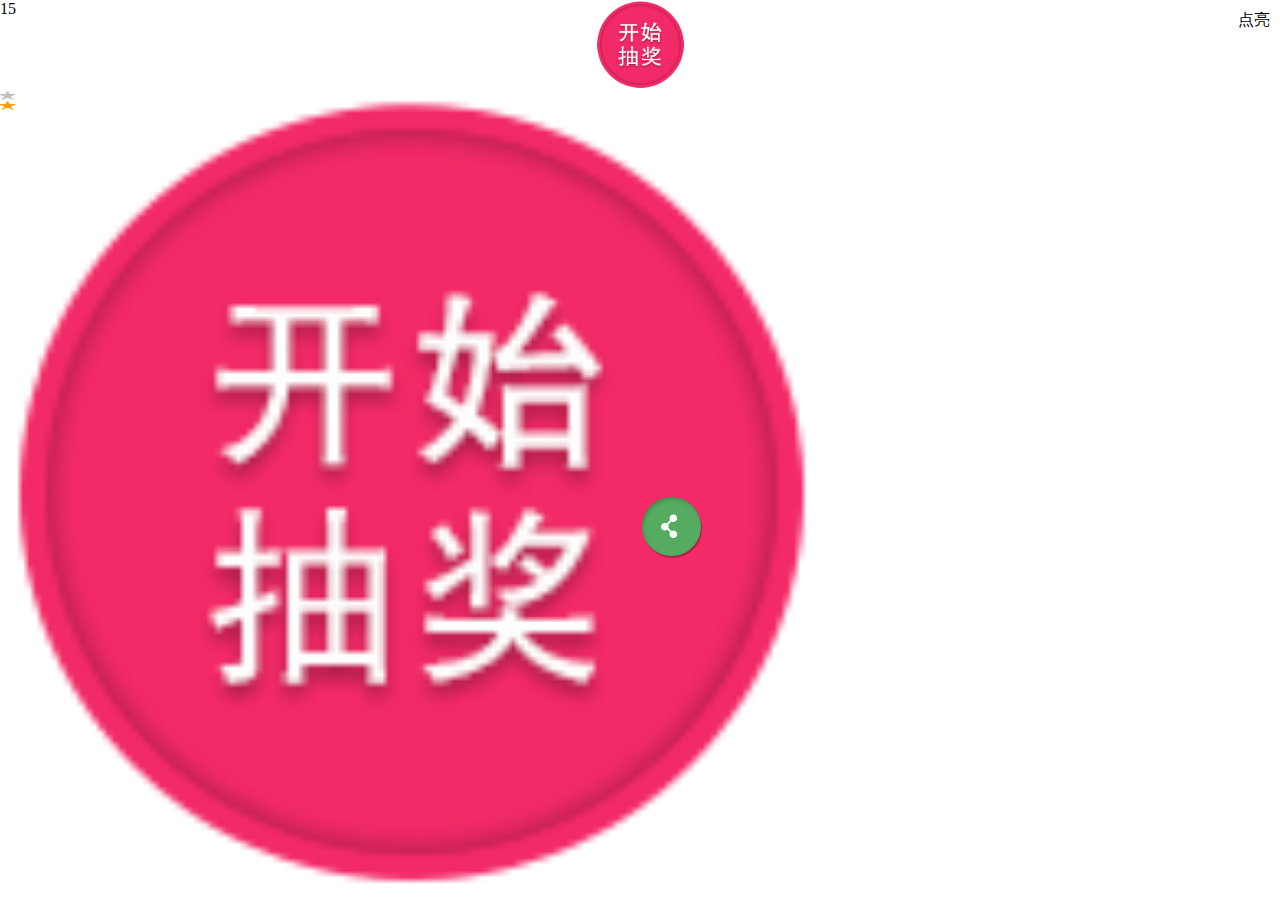
==== index.html @ f8f0256b "问题：在南瓜的位置上点击,找到对应的南瓜" ====
<!DOCTYPE HTML>
<html>
<head>
    <meta charset="utf-8">
    <meta name="viewport" content="width=device-width, initial-scale=1">
    <title>演示：使用HTML5实现刮刮卡效果</title>
    <style type="text/css">
        *{
            margin:0;
            padding:0;
        }
        html,body{
            height: 100%;
        }
        .oprArea{
            height: 100%;
        }
        .bodyArea{
            height: 90%;
            position: relative;
            background: url("img/lucky-draw.png") left center no-repeat;
            background-size: contain;
        }
        .headerArea{
            height: 10%;
            background: url("img/lucky-draw.png") center center no-repeat;
            background-size: contain;
        }
        .pumpkin{
            position: absolute;
            z-index: 5;
            width: 20px;
            height: 20px;
        }
        .light{
            position: absolute;
            z-index: 10;
            pointer-events: none;
            left: 50%;
            top: 50%;
        }
        #canvas{
            display: none;
            position: absolute;
            left: 0;
            top: 0;
            height: 100%;
            width: 100%;
            z-index: 8;
        }
        .allLight{
            position: absolute;
            right: 10px;
            top: 10px;
            z-index: 20;

        }
    </style>
</head>

<body>
<div class="oprArea">
    <div class="headerArea">
        <div class="cutTime">15</div>
        <div class="allLight">点亮</div>
    </div>
    <div class="bodyArea">
        <img class="light" src="img/share.png" alt="">
        <img class="pumpkin pumpkin1" src="img/star.png">
        <img class="pumpkin pumpkin2" src="img/star.png">
        <img class="pumpkin pumpkin3" src="img/star.png">
        <img class="pumpkin pumpkin4" src="img/star.png">
    </div>
</div>
<canvas id="canvas"></canvas>


<script src="jquery.js"></script>
<script type="text/javascript">
    /*    var pumpkinLight = {
     _init:function () {

     },
     _render:function () {

     },
     _bind:function () {

     }
     };*/

    window.onload = function() {
        var $pumpkin = $('.pumpkin');
        var canvas = document.querySelector('canvas');
        var w =  document.body.clientWidth,
                h =  document.body.clientHeight;
        var offsetX = canvas.offsetLeft,
                offsetY = canvas.offsetTop;
        var ctx=canvas.getContext('2d');

        var $light = $('.light');
        var $canvas = $('#canvas');
        var $bodyArea = $('.bodyArea');

        var pumpkinArr = [];


        var x,y;

        layer(ctx);
        placePumpkin();

        canvas.addEventListener('touchstart', circle);
        
        $('.allLight').on('touchstart',function (e) {
            e.preventDefault();
            $canvas.hide();
            setTimeout(function(){$canvas.show();},1000)
        });
        
        function placePumpkin() {
            $pumpkin.each(function (key,value) {
                var place = getRandomPlace();
                $(value).css({
                    'left':place.w,
                    'top':place.h
                })
            })
        }
        function getRandomPlace() {
            var obj = {};
            var placeW = $bodyArea.width();
            var placeH = $bodyArea.height();
            var arrW = [];
            var arrH = [];
            $pumpkin.each(function (key,value) {
                arrW.push($(value).width());
                arrH.push($(value).height())
            });
            var maxW = Math.max.apply(null,arrW);
            var maxH = Math.max.apply(null,arrH);

            obj.w =  Math.random()*(placeW - maxW*2) + maxW;
            obj.h =  Math.random()*(placeH - maxH*2) + maxH;

            pumpkinWArr.push(obj.w);
            pumpkinHArr.push(obj.h);
            //[{
            //  l:left,
            //  t:yop,
            //  w:width,
            //  h:height
            // }]
            return obj
        }
        function layer(ctx) {
            canvas.width=w;
            canvas.height=h;
            ctx.fillStyle='transparent';
            ctx.fillRect(0, 0,w,h);
            ctx.fillStyle = 'gray';
            ctx.fillRect(0, 0, w, h);
            ctx.globalCompositeOperation = 'destination-out';
        }
        function circle(e) {
            e.preventDefault();
            var thisX = e.targetTouches[0].clientX,
                    thisY = e.targetTouches[0].clientY;
            if(thisX > x - 10 && thisX < x + 10 && thisY > y - 10 && thisY < y + 10){//在点亮的位置上重新点击，但是半径小一半
                if(thisX){//在南瓜的位置上点击,找到对应的南瓜

                }
            }else{
                layer(ctx);
                x = (e.targetTouches[0].clientX + document.body.scrollLeft || e.pageX) - offsetX || 0;
                y = (e.targetTouches[0].clientY + document.body.scrollTop || e.pageY) - offsetY || 0;
                ctx.beginPath();
                ctx.arc(x, y, 20, 0, Math.PI * 2);
                ctx.fill();
            }
            $light.css({
                left: x +'px',
                top: y  +'px'
            })
        }
        inPumpkinArea()
        function inPumpkinArea(thisX,thisY) {
            $.each(pumpkinWArr,function(key,value){
                if(thisX >= value.l && thisX <= value.l + value.w){
                    return true
                }
            });
            $.each(pumpkinHArr,function(key,value){
                if(thisY >= value.t && thisY <= value.t + value.h){
                    return true
                }
            })
        }


    };

</script>
</body>
</html>
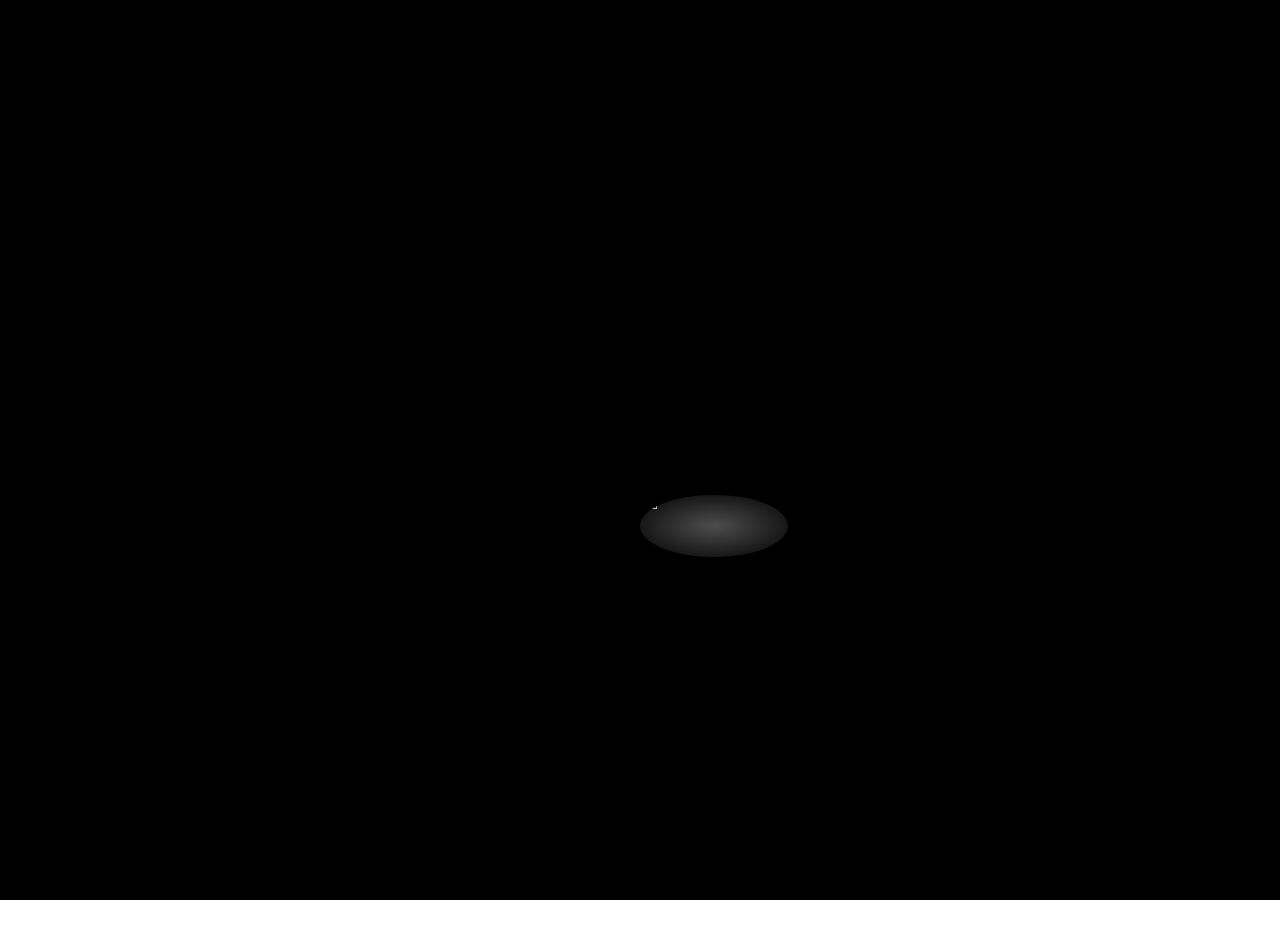
==== commit 502f7db3: "开始时的页面" ====
--- a/index.html
+++ b/index.html
@@ -14,23 +14,50 @@
         }
         .oprArea{
             height: 100%;
+            overflow: hidden;
+        }
+        .headerArea{
+            height: 10%;
+            background: url("img/headerArea.jpg") center center no-repeat;
+            background-size: 100% 100%;
+        }
+        .cutTime{
+            position: absolute;
+            height: 6%;
+            width: 15%;
+            left: 0;
+            top:0;
+            z-index: 15;
+            background: url("img/cutTime.png") center center no-repeat;
+            background-size: contain;
+        }
+        .help{
+            position: absolute;
+            height: 6%;
+            width: 17%;
+            right: 0;
+            top:0;
+            z-index: 15;
+            background: url("img/help.png") center center no-repeat;
+            background-size: contain;
         }
         .bodyArea{
             height: 90%;
             position: relative;
-            background: url("img/lucky-draw.png") left center no-repeat;
-            background-size: contain;
-        }
-        .headerArea{
-            height: 10%;
-            background: url("img/lucky-draw.png") center center no-repeat;
-            background-size: contain;
-        }
+            background: url("img/bodyArea.jpg") left center no-repeat;
+            background-size: 100% 100%;
+        }
+
+
         .pumpkin{
             position: absolute;
             z-index: 5;
-            width: 20px;
-            height: 20px;
+            background: url("img/pumpkin.png") left center no-repeat;
+            background-size: 100% 100%;
+        }
+        .pumpkin.bright{
+            background: url("img/pumpkinLight.png") left center no-repeat;
+            background-size: 100% 100%;
         }
         .light{
             position: absolute;
@@ -38,9 +65,16 @@
             pointer-events: none;
             left: 50%;
             top: 50%;
+            width: 11.55%;
+            height: 7.7%;
+            border-radius: 50%;
+            overflow: hidden;
+            background: -webkit-radial-gradient(#fff,#000);
+            background: -moz-radial-gradient(#fff,#000);
+            background: radial-gradient(rgba(255,255,255,.3),rgba(0,0,0,1));
         }
         #canvas{
-            display: none;
+            /*display: none;*/
             position: absolute;
             left: 0;
             top: 0;
@@ -48,13 +82,6 @@
             width: 100%;
             z-index: 8;
         }
-        .allLight{
-            position: absolute;
-            right: 10px;
-            top: 10px;
-            z-index: 20;
-
-        }
     </style>
 </head>
 
@@ -62,22 +89,34 @@
 <div class="oprArea">
     <div class="headerArea">
         <div class="cutTime">15</div>
-        <div class="allLight">点亮</div>
+        <div class="help"></div>
     </div>
     <div class="bodyArea">
-        <img class="light" src="img/share.png" alt="">
-        <img class="pumpkin pumpkin1" src="img/star.png">
-        <img class="pumpkin pumpkin2" src="img/star.png">
-        <img class="pumpkin pumpkin3" src="img/star.png">
-        <img class="pumpkin pumpkin4" src="img/star.png">
+        <img class="light" src="img/light.png" alt="">
+        <div class="pumpkin pumpkin1"  style="width: 10%;height: 6%;"></div>
+        <div class="pumpkin pumpkin2"  style="width: 15%;height: 9%;"></div>
+        <div class="pumpkin pumpkin3"  style="width: 10%;height: 6%;"></div>
+        <div class="pumpkin pumpkin4"  style="width: 10%;height: 6%;"></div>
+        <div class="pumpkin pumpkin5"  style="width: 15%;height: 9%;"></div>
     </div>
 </div>
 <canvas id="canvas"></canvas>
+<div class="resultArea">
+    <div class="success">
+        <img/>
+        <div class="getGiftBtn"></div>
+    </div>
+    <div class="fail">
+        <img/>
+        <div class="reStartBtn"></div>
+    </div>
+</div>
 
 
 <script src="jquery.js"></script>
 <script type="text/javascript">
     /*    var pumpkinLight = {
+
      _init:function () {
 
      },
@@ -100,65 +139,35 @@
 
         var $light = $('.light');
         var $canvas = $('#canvas');
+        var headerAreaH = $('.headerArea').height();
         var $bodyArea = $('.bodyArea');
 
+
         var pumpkinArr = [];
-
+        var num = 0;
 
         var x,y;
-
+        canvas.width=w;
+        canvas.height=h;
+        ctx.fillStyle='transparent';
+        ctx.fillRect(0, 0,w,h);
         layer(ctx);
-        placePumpkin();
+        getRandomPlace();
 
         canvas.addEventListener('touchstart', circle);
         
-        $('.allLight').on('touchstart',function (e) {
+        $('.help').on('touchstart',function (e) {
             e.preventDefault();
             $canvas.hide();
             setTimeout(function(){$canvas.show();},1000)
         });
-        
-        function placePumpkin() {
-            $pumpkin.each(function (key,value) {
-                var place = getRandomPlace();
-                $(value).css({
-                    'left':place.w,
-                    'top':place.h
-                })
-            })
-        }
-        function getRandomPlace() {
-            var obj = {};
-            var placeW = $bodyArea.width();
-            var placeH = $bodyArea.height();
-            var arrW = [];
-            var arrH = [];
-            $pumpkin.each(function (key,value) {
-                arrW.push($(value).width());
-                arrH.push($(value).height())
-            });
-            var maxW = Math.max.apply(null,arrW);
-            var maxH = Math.max.apply(null,arrH);
-
-            obj.w =  Math.random()*(placeW - maxW*2) + maxW;
-            obj.h =  Math.random()*(placeH - maxH*2) + maxH;
-
-            pumpkinWArr.push(obj.w);
-            pumpkinHArr.push(obj.h);
-            //[{
-            //  l:left,
-            //  t:yop,
-            //  w:width,
-            //  h:height
-            // }]
-            return obj
-        }
+
         function layer(ctx) {
             canvas.width=w;
             canvas.height=h;
             ctx.fillStyle='transparent';
             ctx.fillRect(0, 0,w,h);
-            ctx.fillStyle = 'gray';
+            ctx.fillStyle = 'black';
             ctx.fillRect(0, 0, w, h);
             ctx.globalCompositeOperation = 'destination-out';
         }
@@ -167,11 +176,16 @@
             var thisX = e.targetTouches[0].clientX,
                     thisY = e.targetTouches[0].clientY;
             if(thisX > x - 10 && thisX < x + 10 && thisY > y - 10 && thisY < y + 10){//在点亮的位置上重新点击，但是半径小一半
-                if(thisX){//在南瓜的位置上点击,找到对应的南瓜
-
+                var chooseP = inPumpkinArea(thisX,thisY);
+                if(chooseP){//在南瓜的位置上点击,找到对应的南瓜
+                    $('.'+chooseP.c).addClass('bright');
+                    num ++
+                }
+                if(num >= $pumpkin.length){
+                    alert(1)
                 }
             }else{
-                layer(ctx);
+                //layer(ctx);//若每次点击点亮区域重新变暗，则去掉注释
                 x = (e.targetTouches[0].clientX + document.body.scrollLeft || e.pageX) - offsetX || 0;
                 y = (e.targetTouches[0].clientY + document.body.scrollTop || e.pageY) - offsetY || 0;
                 ctx.beginPath();
@@ -179,25 +193,39 @@
                 ctx.fill();
             }
             $light.css({
-                left: x +'px',
-                top: y  +'px'
+                left: x - $light.width()/2  + 'px',
+                top: y  - $light.width()/2 - headerAreaH + 'px'
             })
-        }
-        inPumpkinArea()
+
+        }
+        function getRandomPlace() {
+            var placeW = $bodyArea.width();
+            var placeH = $bodyArea.height();
+            $pumpkin.each(function (key,value) {
+                var obj = {};
+                obj.w = $(value).width();
+                obj.h = $(value).height();
+                obj.l = Math.floor(Math.random()*(placeW - obj.w*2)) + obj.w;
+                obj.t = Math.floor(Math.random()*(placeH - obj.h*2)) + obj.h;
+                obj.c = $(value).attr('class').replace(/pumpkin/,'').trim();
+                $(value).css({
+                    left: obj.l +'px',
+                    top: obj.t  +'px'
+                });
+                pumpkinArr.push(obj);
+            });
+            return pumpkinArr
+        }
         function inPumpkinArea(thisX,thisY) {
-            $.each(pumpkinWArr,function(key,value){
-                if(thisX >= value.l && thisX <= value.l + value.w){
-                    return true
+            var chooseValue;
+            $.each(pumpkinArr,function(key,value){
+                if(thisX >= value.l && thisX <= value.l + value.w && thisY - headerAreaH >= value.t && thisY - headerAreaH <= value.t + value.h){
+                    chooseValue = value;
+                    return false;
                 }
             });
-            $.each(pumpkinHArr,function(key,value){
-                if(thisY >= value.t && thisY <= value.t + value.h){
-                    return true
-                }
-            })
-        }
-
-
+            return chooseValue
+        }
     };
 
 </script>
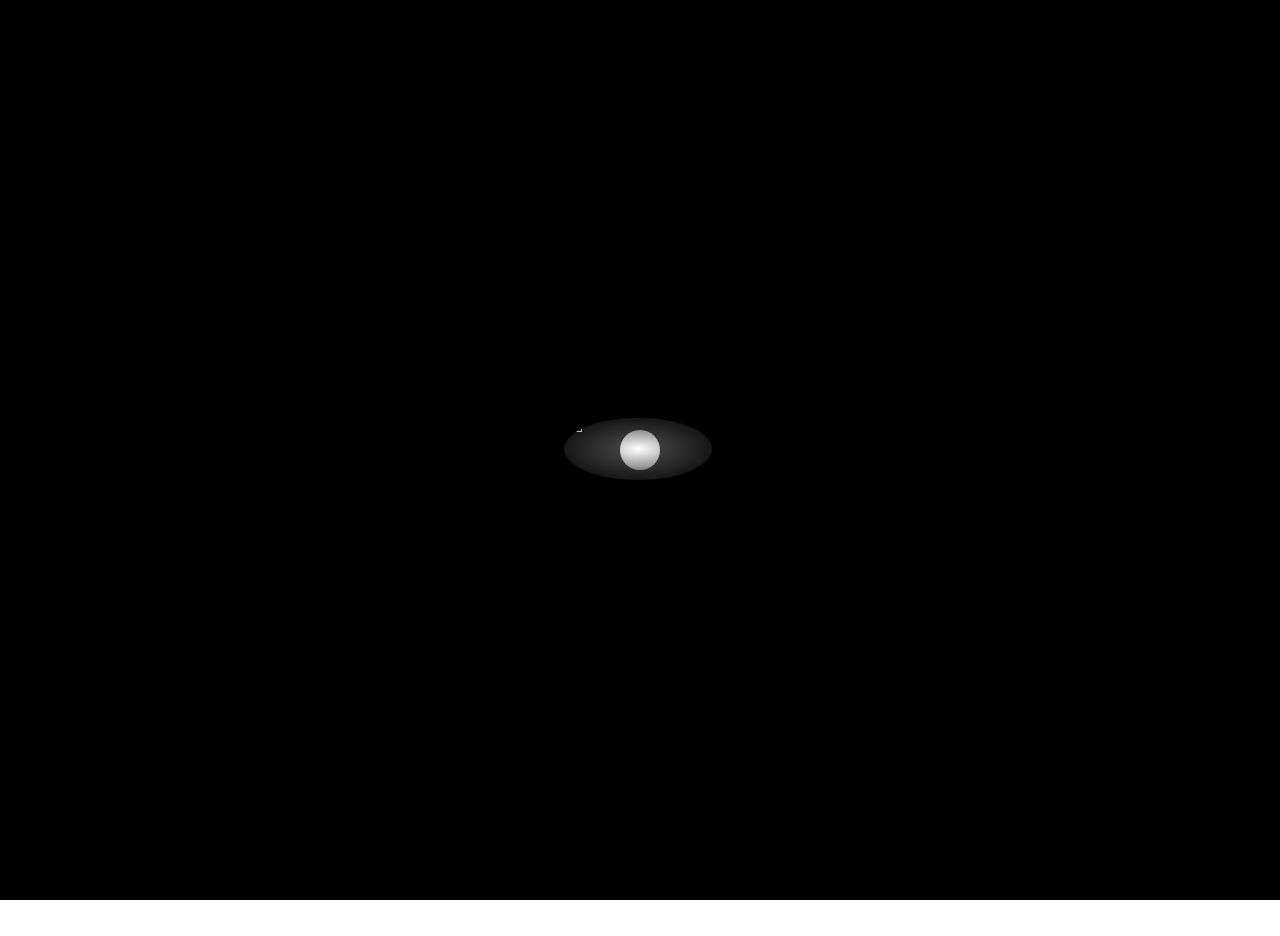
==== commit 34665f54: "开始有火柴点亮区域" ====
--- a/index.html
+++ b/index.html
@@ -3,7 +3,7 @@
 <head>
     <meta charset="utf-8">
     <meta name="viewport" content="width=device-width, initial-scale=1">
-    <title>演示：使用HTML5实现刮刮卡效果</title>
+    <title>halloween</title>
     <style type="text/css">
         *{
             margin:0;
@@ -47,8 +47,6 @@
             background: url("img/bodyArea.jpg") left center no-repeat;
             background-size: 100% 100%;
         }
-
-
         .pumpkin{
             position: absolute;
             z-index: 5;
@@ -63,8 +61,8 @@
             position: absolute;
             z-index: 10;
             pointer-events: none;
-            left: 50%;
-            top: 50%;
+            left: 44.1%;
+            top: 40.5%;
             width: 11.55%;
             height: 7.7%;
             border-radius: 50%;
@@ -141,10 +139,12 @@
         var $canvas = $('#canvas');
         var headerAreaH = $('.headerArea').height();
         var $bodyArea = $('.bodyArea');
+        var $help = $('.help');
 
 
         var pumpkinArr = [];
         var num = 0;
+        var r = 20;//火柴点亮半径；
 
         var x,y;
         canvas.width=w;
@@ -155,8 +155,8 @@
         getRandomPlace();
 
         canvas.addEventListener('touchstart', circle);
-        
-        $('.help').on('touchstart',function (e) {
+
+        $help.on('touchstart',function (e) {
             e.preventDefault();
             $canvas.hide();
             setTimeout(function(){$canvas.show();},1000)
@@ -170,26 +170,31 @@
             ctx.fillStyle = 'black';
             ctx.fillRect(0, 0, w, h);
             ctx.globalCompositeOperation = 'destination-out';
+            ctx.beginPath();
+            ctx.arc(w/2, h/2, r, 0, Math.PI * 2);
+            ctx.fill();
         }
         function circle(e) {
             e.preventDefault();
             var thisX = e.targetTouches[0].clientX,
                     thisY = e.targetTouches[0].clientY;
-            if(thisX > x - 10 && thisX < x + 10 && thisY > y - 10 && thisY < y + 10){//在点亮的位置上重新点击，但是半径小一半
+            if(thisX > x - r/2 && thisX < x + r/2 && thisY > y - r/2 && thisY < y + r/2){//在点亮的位置上重新点击，但是半径小一半
                 var chooseP = inPumpkinArea(thisX,thisY);
                 if(chooseP){//在南瓜的位置上点击,找到对应的南瓜
                     $('.'+chooseP.c).addClass('bright');
-                    num ++
-                }
-                if(num >= $pumpkin.length){
-                    alert(1)
+                    num ++;
+                    if(num >= $pumpkin.length){
+                        $canvas.hide();
+                        $help.off();
+                        alert(1)
+                    }
                 }
             }else{
                 //layer(ctx);//若每次点击点亮区域重新变暗，则去掉注释
                 x = (e.targetTouches[0].clientX + document.body.scrollLeft || e.pageX) - offsetX || 0;
                 y = (e.targetTouches[0].clientY + document.body.scrollTop || e.pageY) - offsetY || 0;
                 ctx.beginPath();
-                ctx.arc(x, y, 20, 0, Math.PI * 2);
+                ctx.arc(x, y, r, 0, Math.PI * 2);
                 ctx.fill();
             }
             $light.css({
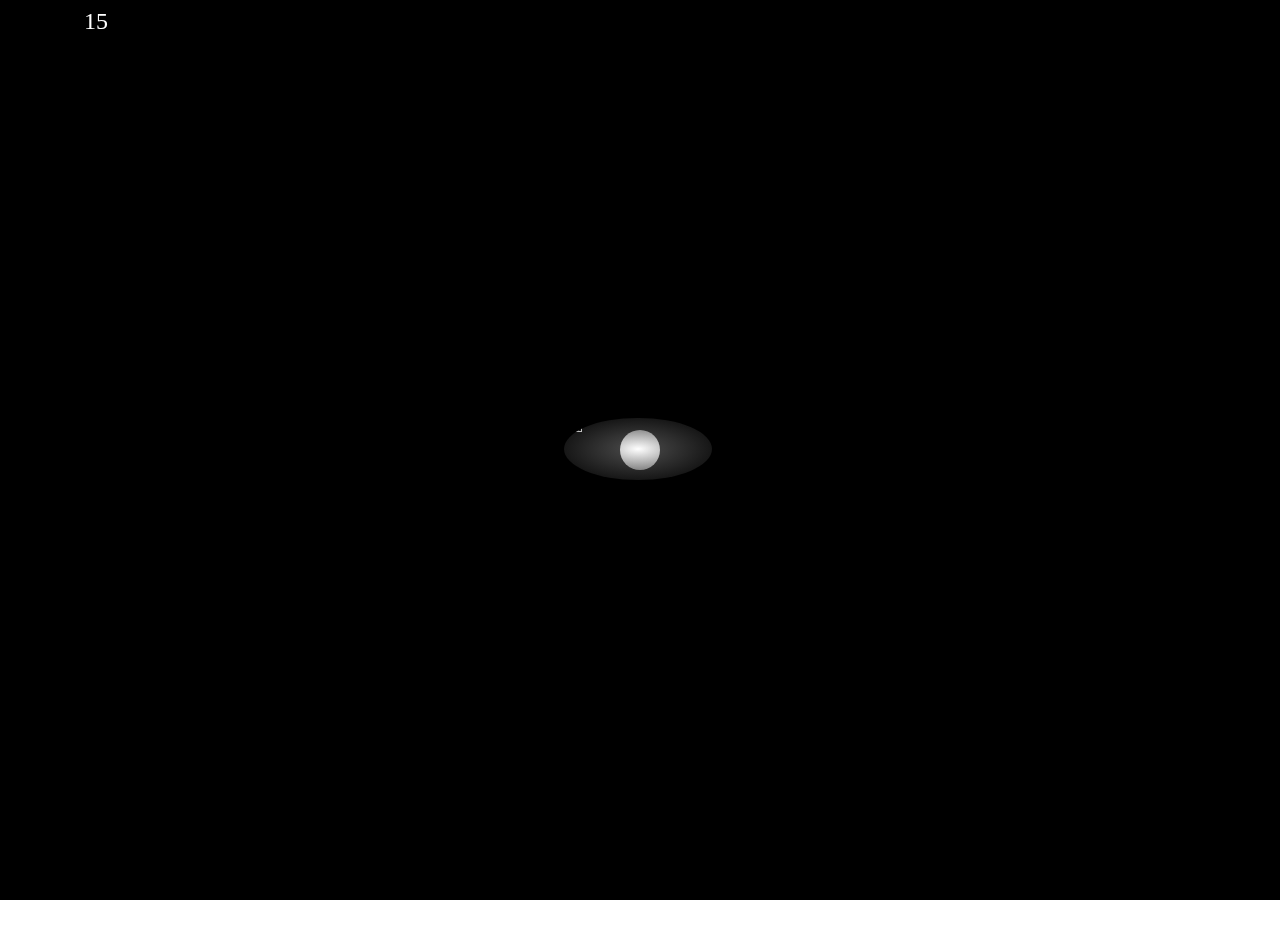
==== commit 2c4d6f6f: "整理成对象写法，修复重复点击一个也可结束的bug" ====
--- a/index.html
+++ b/index.html
@@ -30,6 +30,17 @@
             z-index: 15;
             background: url("img/cutTime.png") center center no-repeat;
             background-size: contain;
+        }
+        .cutTime .cutTimeNum{
+            display: block;
+            width: 100%;
+            height: 100%;
+            position: relative;
+            z-index: 20;
+            font-size: 24px;
+            color: #fff;
+            text-align: center;
+            line-height: 1.75;
         }
         .help{
             position: absolute;
@@ -86,7 +97,7 @@
 <body>
 <div class="oprArea">
     <div class="headerArea">
-        <div class="cutTime">15</div>
+        <div class="cutTime"><span class="cutTimeNum">15</span></div>
         <div class="help"></div>
     </div>
     <div class="bodyArea">
@@ -113,20 +124,153 @@
 
 <script src="jquery.js"></script>
 <script type="text/javascript">
-    /*    var pumpkinLight = {
-
-     _init:function () {
-
+var pumpkinLight = {
+    _initCons:{
+        $pumpkin:$('.pumpkin'),
+        canvas:document.querySelector('canvas'),
+        w :document.body.clientWidth,
+        h :document.body.clientHeight,
+        offsetX:canvas.offsetLeft,
+        offsetY:canvas.offsetTop,
+        ctx:canvas.getContext('2d'),
+
+        $light:$('.light'),
+        $canvas:$('#canvas'),
+        headerAreaH:$('.headerArea').height(),
+        $bodyArea:$('.bodyArea'),
+        $help:$('.help'),
+
+        pumpkinArr:[],
+        timer:null,
+        r:20//火柴点亮半径；
+    },
+    _init:function () {
+        this._initCons.canvas.width = this._initCons.w;
+        this._initCons.canvas.height = this._initCons.h;
+        this._initCons.ctx.fillStyle = 'transparent';
+        this._initCons.ctx.fillRect(0, 0,this._initCons.w,this._initCons.h);
+        this._render();
+        this._bind();
+    },
+    _render:function () {
+         var _this = this;
+         _this.layer(_this._initCons.ctx);//canvas的蒙层
+         _this.getRandomPlace();//随机摆放南瓜
+         _this.countTime({
+             duration:15,
+             step:1,
+             ele:$('.cutTimeNum'),
+             handler4ToTime:function(){
+                 _this._initCons.$canvas.hide().off();
+                 _this._initCons.$light.off();
+                 //alert('daole')
+             }
+         });//倒计时
      },
-     _render:function () {
-
-     },
-     _bind:function () {
-
-     }
-     };*/
-
-    window.onload = function() {
+    _bind:function () {
+       var _this = this;
+       var x,y;
+       _this._initCons.$help.on('touchstart',function (e) {
+         e.preventDefault();
+         _this._initCons.$canvas.hide();
+         setTimeout(function(){_this._initCons.$canvas.show();},1000)
+     });//照亮按钮
+       _this._initCons.$canvas.on('touchstart',function(e){
+         e.preventDefault();
+         var thisX = event.targetTouches[0].clientX,
+                 thisY = event.targetTouches[0].clientY;
+         var r = _this._initCons.r;
+         var ctx = _this._initCons.ctx;
+         if(thisX > x - r/2 && thisX < x + r/2 && thisY > y - r/2 && thisY < y + r/2){//在点亮的位置上重新点击，但是半径小一半
+             var chooseP = _this.inPumpkinArea(thisX,thisY);
+             if(chooseP){//在南瓜的位置上点击,找到对应的南瓜
+                 $('.'+chooseP.c).addClass('bright');
+                 var num = $('.bright').length;
+                 if(num >= _this._initCons.$pumpkin.length){
+                     _this._initCons.$canvas.hide();
+                     _this._initCons.$help.off();
+                     clearTimeout(_this._initCons.timer);
+                     alert(1)
+                 }
+             }
+         }else{
+             //layer(ctx);//若每次点击点亮区域重新变暗，则去掉注释
+             x = (thisX + document.body.scrollLeft || e.pageX) - _this._initCons.offsetX || 0;
+             y = (thisY + document.body.scrollTop || e.pageY) - _this._initCons.offsetY || 0;
+             ctx.beginPath();
+             ctx.arc(x, y, r, 0, Math.PI * 2);
+             ctx.fill();
+         }
+         _this._initCons.$light.css({
+             left: x - _this._initCons.$light.width()/2  + 'px',
+             top: y  - _this._initCons.$light.width()/2 - _this._initCons.headerAreaH + 'px'
+         })
+     });//点击--火柴照亮    主逻辑
+    },
+
+    layer:function (ctx) {
+        var _this = this;
+        var ctx =  _this._initCons.ctx;
+        _this._initCons.canvas.width=_this._initCons.w;
+        _this._initCons.canvas.height=_this._initCons.h;
+        ctx.fillStyle='transparent';
+        ctx.fillRect(0, 0,_this._initCons.w,_this._initCons.h);
+        ctx.fillStyle = 'black';
+        ctx.fillRect(0, 0, _this._initCons.w, _this._initCons.h);
+        ctx.globalCompositeOperation = 'destination-out';
+        ctx.beginPath();
+        ctx.arc(_this._initCons.w/2, _this._initCons.h/2, _this._initCons.r, 0, Math.PI * 2);
+        ctx.fill();
+    },//黑暗区域的蒙层，canvas，由黑和透明两层组成
+    getRandomPlace:function () {
+        var _this = this;
+        var placeW = _this._initCons.$bodyArea.width();
+        var placeH = _this._initCons.$bodyArea.height();
+        _this._initCons.$pumpkin.each(function (key,value) {
+            var obj = {};
+            obj.w = $(value).width();
+            obj.h = $(value).height();
+            obj.l = Math.floor(Math.random()*(placeW - obj.w*2)) + obj.w;
+            obj.t = Math.floor(Math.random()*(placeH - obj.h*2)) + obj.h;
+            obj.c = $(value).attr('class').replace(/pumpkin/,'').trim();
+            $(value).css({
+                left: obj.l +'px',
+                top: obj.t  +'px'
+            });
+            _this._initCons.pumpkinArr.push(obj);
+        });
+        return _this._initCons.pumpkinArr
+    },//获取随机位置，并将南瓜的信息全存起来
+    inPumpkinArea:function (thisX,thisY) {
+        var _this = this;
+        var headerAreaH = _this._initCons.headerAreaH;
+        var chooseValue;
+        $.each(_this._initCons.pumpkinArr,function(key,value){
+            if(thisX >= value.l && thisX <= value.l + value.w && thisY - headerAreaH >= value.t && thisY - headerAreaH <= value.t + value.h){
+                chooseValue = value;
+                return false;
+            }
+        });
+        return chooseValue
+    },//判断是不是点击的区域在南瓜上
+    countTime:function (cfg){
+        var _this = this;
+        _this._initCons.timer = setInterval(cutTime,cfg.step*1000);
+        function cutTime(){
+            if(cfg.duration <= 0.01){
+                cfg.ele.text(0);
+                clearInterval(timer);
+                cfg.handler4ToTime();
+            }else{
+                cfg.duration = cfg.duration - cfg.step;
+                cfg.ele.text(cfg.duration)
+            }
+        }
+    }//倒计时
+};
+pumpkinLight._init();
+
+   /* window.onload = function() {
         var $pumpkin = $('.pumpkin');
         var canvas = document.querySelector('canvas');
         var w =  document.body.clientWidth,
@@ -145,7 +289,7 @@
         var pumpkinArr = [];
         var num = 0;
         var r = 20;//火柴点亮半径；
-
+        var timer;
         var x,y;
         canvas.width=w;
         canvas.height=h;
@@ -153,6 +297,16 @@
         ctx.fillRect(0, 0,w,h);
         layer(ctx);
         getRandomPlace();
+        countTime({
+            duration:15,
+            step:1,
+            ele:$('.cutTimeNum'),
+            handler4ToTime:function(){
+                $canvas.hide().off();
+                $light.off();
+                alert('daole')
+            }
+        });
 
         canvas.addEventListener('touchstart', circle);
 
@@ -182,10 +336,11 @@
                 var chooseP = inPumpkinArea(thisX,thisY);
                 if(chooseP){//在南瓜的位置上点击,找到对应的南瓜
                     $('.'+chooseP.c).addClass('bright');
-                    num ++;
+                    var num = $('.bright').length;
                     if(num >= $pumpkin.length){
                         $canvas.hide();
                         $help.off();
+                        clearTimeout(timer);
                         alert(1)
                     }
                 }
@@ -231,7 +386,20 @@
             });
             return chooseValue
         }
-    };
+        function countTime(cfg){
+            timer = setInterval(cutTime,cfg.step*1000);
+            function cutTime(){
+                if(cfg.duration <= 0.01){
+                    cfg.ele.text(0);
+                    clearInterval(timer);
+                    cfg.handler4ToTime();
+                }else{
+                    cfg.duration = cfg.duration - cfg.step;
+                    cfg.ele.text(cfg.duration)
+                }
+            }
+        }
+    };*/
 
 </script>
 </body>
